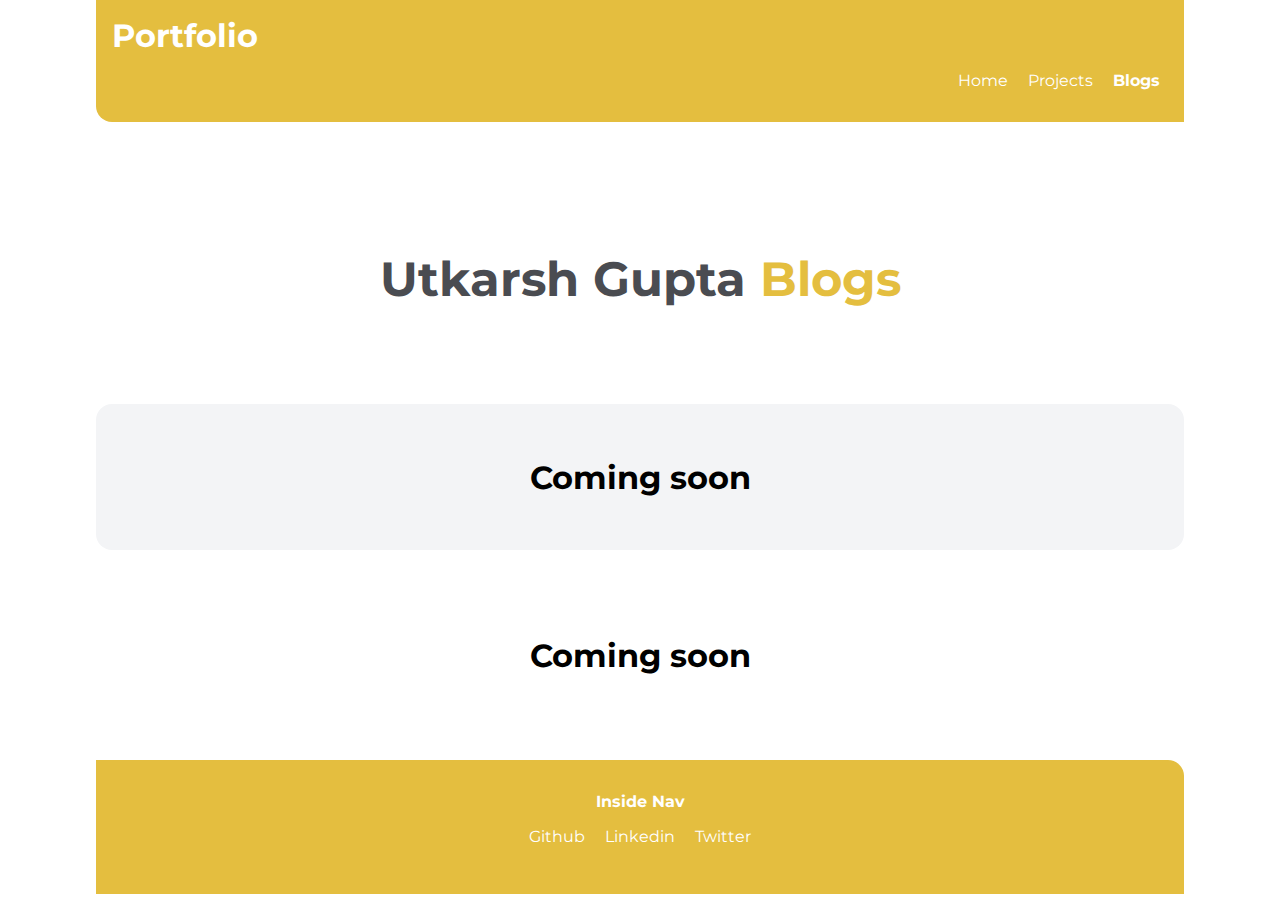
==== blogs.html @ 8068a1b3 "edited" ====
<!DOCTYPE html>
<html lang="en">

<head>
    <meta charset="UTF-8">
    <meta http-equiv="X-UA-Compatible" content="IE=edge">
    <meta name="viewport" content="width=device-width, initial-scale=1.0">
    <title>Blogs</title>
    <link rel="stylesheet" href="style.css">
</head>

<body>
    <nav class="nav">
        <div class="heading">Portfolio</div>
        <ul class="listalign">
            <li class="list-inline">
                <a class="pills" href="/">Home</a>
            </li>
            <li class="list-inline">
                <a class="pills" href="/projects.html">Projects</a>
            </li>
            <li class="list-inline">
                <a class="pills pills-active" href="/blogs.html">Blogs</a>
            </li>
        </ul>
    </nav>
    <header class="hero">
        <h1 class="hero-heading">Utkarsh Gupta <span style="color: #e4be3f;">Blogs</span> </h1>
    </header>
    <ul class="list-nonbullets">
        <li>
            <section class="section ow">
                <h1>Coming soon</h1>
                <p></p>
                <!-- <a class="link link-primary" href="https://notesyourtask.netlify.app/">Live Project</a>
                <a class="link link-secondary" href="https://github.com/Utkarsh2902/ToDo-angular-Pro">View Source</a> -->
            </section>
        </li>
        <li>
            <section class="section">
                <h1>Coming soon</h1>
                <p></p>
                <!-- <a class="link link-primary" href="https://pascalplusminus.netlify.app/">Live Project</a>
                <a class="link link-secondary" href="https://github.com/Utkarsh2902/Pascal">View Source</a> -->
            </section>
        </li>
    </ul>
    <footer class="foot">
        <div class="foothead">Inside Nav</div>
        <ul class="listalign">
            <li class="list-inline">
                <a href="https://github.com/Utkarsh2902">Github</a>
            </li>
            <li class="list-inline">
                <a href="https://www.linkedin.com/in/utkarsh-gupta-478903221/">Linkedin</a>
            </li>
            <li class="list-inline">
                <a href="https://twitter.com/Utkarsh14077988?t=SP1cT3AggvPBNW5cppmpGw&s=09">Twitter</a>
            </li>
        </ul>
    </footer>

</body>

</html>
---- style.css ----
@import url("https://fonts.googleapis.com/css2?family=Montserrat:wght@400;700&display=swap");

:root {
   --primary-color: #e4be3f;
   --off-white: #f3f4f6;
   --dark-gray: #4a4c51;
}

body {
   font-family: "Montserrat", sans-serif;
   margin: 0px auto;
   max-width: 85%;
   width: 100%;

}

.container {
   padding: 0rem 1rem;
}

.container-center {
   max-width: 900px;
   width: 100%;
   margin: auto;
}

.link {
   box-sizing: border-box;
   text-decoration: none;
   padding: 0.5rem 1rem;
}

.link-primary {

   max-width: 140px;
   padding: 0.6rem 1.2rem;
   color: #fff;
   margin: 1rem auto;
   border-radius: 2rem;
   background-color: var(--primary-color);
}

.link-secondary {
   max-width: 140px;
   margin: 1rem;
   padding: 0.6rem 1.2rem;
   border-radius: 2rem;
   border: 1px solid #e4be3f
}

.list-nonbullets {
   list-style: none;
   padding-inline-start: 0px;
}

.list-inline {
   display: inline;
   padding: 0rem 0.5rem;
}

.nav {
   background-color: var(--primary-color);
   padding: 1rem;
   border-bottom-left-radius: 1rem;
}

.nav .heading {
   color: white;
   font-size: 2rem;
   font-weight: bold;
}

.nav .listalign {
   text-align: right;
}

.nav .pills {
   color: white;
}

.nav a {
   text-decoration: none;
}

.pills-active {
   font-weight: bold;
}

.hero {
   padding: 2rem;
   padding-top: 5rem;
}

.hero .image {
   max-width: 80%;
   width: 550px;
   display: block;
   margin: auto;
}

.hero .hero-heading {
   font-weight: bold;
   text-align: center;
   font-size: xxx-large;
   color: var(--dark-gray);
   padding-top: 1rem;
}

.section {
   padding: 2rem;
   margin: 2rem 0;
   border-radius: 1rem;
   text-align: center;
}

.section h1 {
   text-align: center;

}

.section p {
   text-align: center;
}

.ow {
   background-color: var(--off-white);
}

.foot {
   background-color: var(--primary-color);
   padding: 2rem 1rem;
   text-align: center;
   color: white;
   border-top-right-radius: 1rem;
}

.foothead {
   color: white;
   font-weight: bold;
   text-align: center;
}

.foot .listalign {
   text-align: center;
   padding-inline-start: 0px;
   color: white;
}

.foot a {
   text-align: center;
   padding-inline-start: 0px;
   color: white;
   text-decoration: none;
}

.list-inline a {
   text-decoration: none;
}
@media (max-width: 900px){
   body {
      max-width: 95%;
      width: 100%;
    }
  
   /* .list-inline a {
      display: inline;
   } */
}
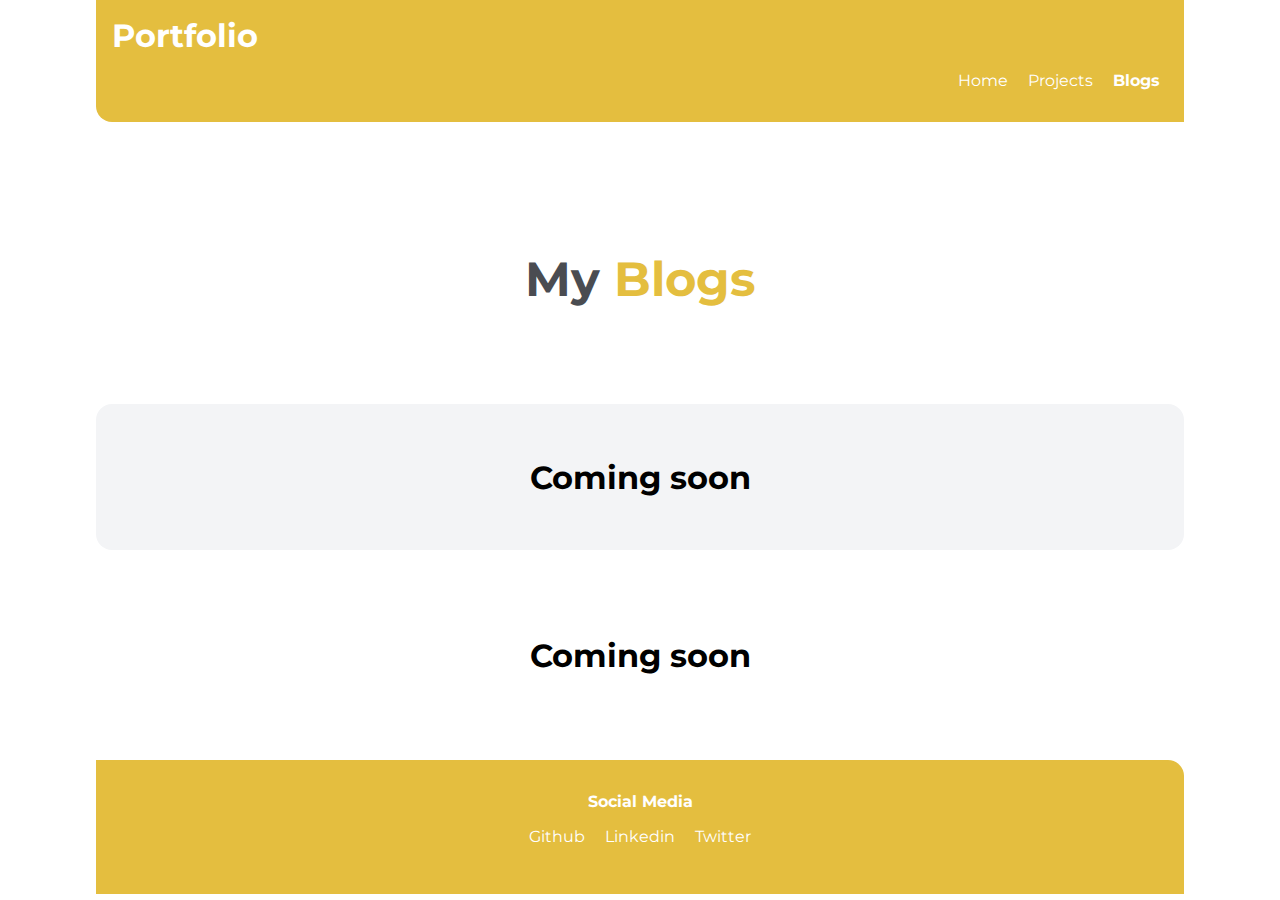
==== commit b0329bc6: "refactor things" ====
--- a/blogs.html
+++ b/blogs.html
@@ -25,7 +25,7 @@
         </ul>
     </nav>
     <header class="hero">
-        <h1 class="hero-heading">Utkarsh Gupta <span style="color: #e4be3f;">Blogs</span> </h1>
+        <h1 class="hero-heading">My <span style="color: #e4be3f;">Blogs</span> </h1>
     </header>
     <ul class="list-nonbullets">
         <li>
@@ -46,7 +46,7 @@
         </li>
     </ul>
     <footer class="foot">
-        <div class="foothead">Inside Nav</div>
+        <div class="foothead">Social Media</div>
         <ul class="listalign">
             <li class="list-inline">
                 <a href="https://github.com/Utkarsh2902">Github</a>
--- a/style.css
+++ b/style.css
@@ -134,7 +134,7 @@
    border-top-right-radius: 1rem;
 }
 
-.foothead {
+.foot .foothead {
    color: white;
    font-weight: bold;
    text-align: center;
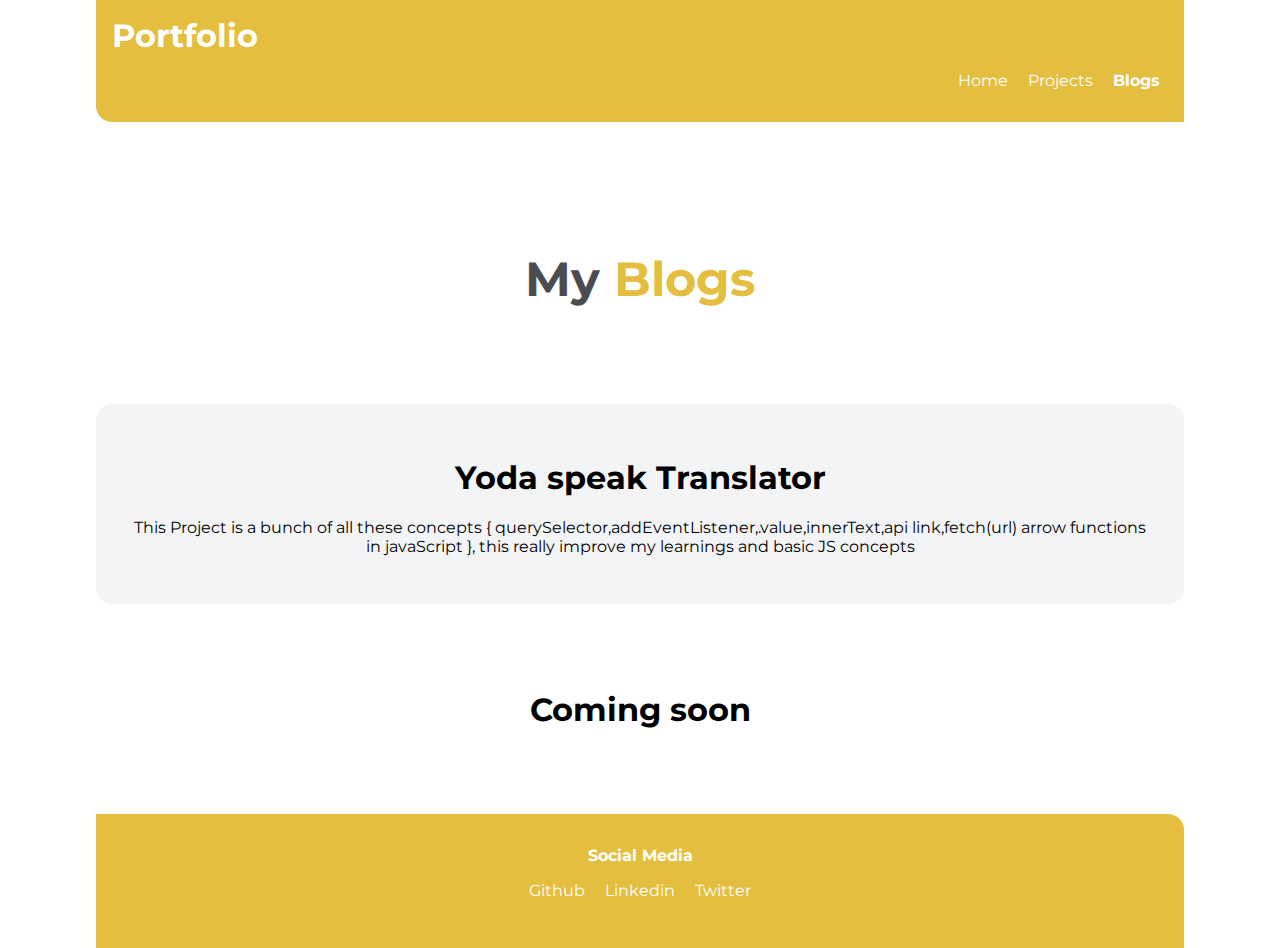
==== commit a17827a7: "refactor" ====
--- a/blogs.html
+++ b/blogs.html
@@ -30,8 +30,10 @@
     <ul class="list-nonbullets">
         <li>
             <section class="section ow">
-                <h1>Coming soon</h1>
-                <p></p>
+                <h1>Yoda speak Translator</h1>
+                <p> This Project is a bunch of all these concepts { querySelector,addEventListener,.value,innerText,api
+                    link,fetch(url) arrow functions in javaScript }, this really improve my learnings and basic JS concepts
+                </p>
                 <!-- <a class="link link-primary" href="https://notesyourtask.netlify.app/">Live Project</a>
                 <a class="link link-secondary" href="https://github.com/Utkarsh2902/ToDo-angular-Pro">View Source</a> -->
             </section>
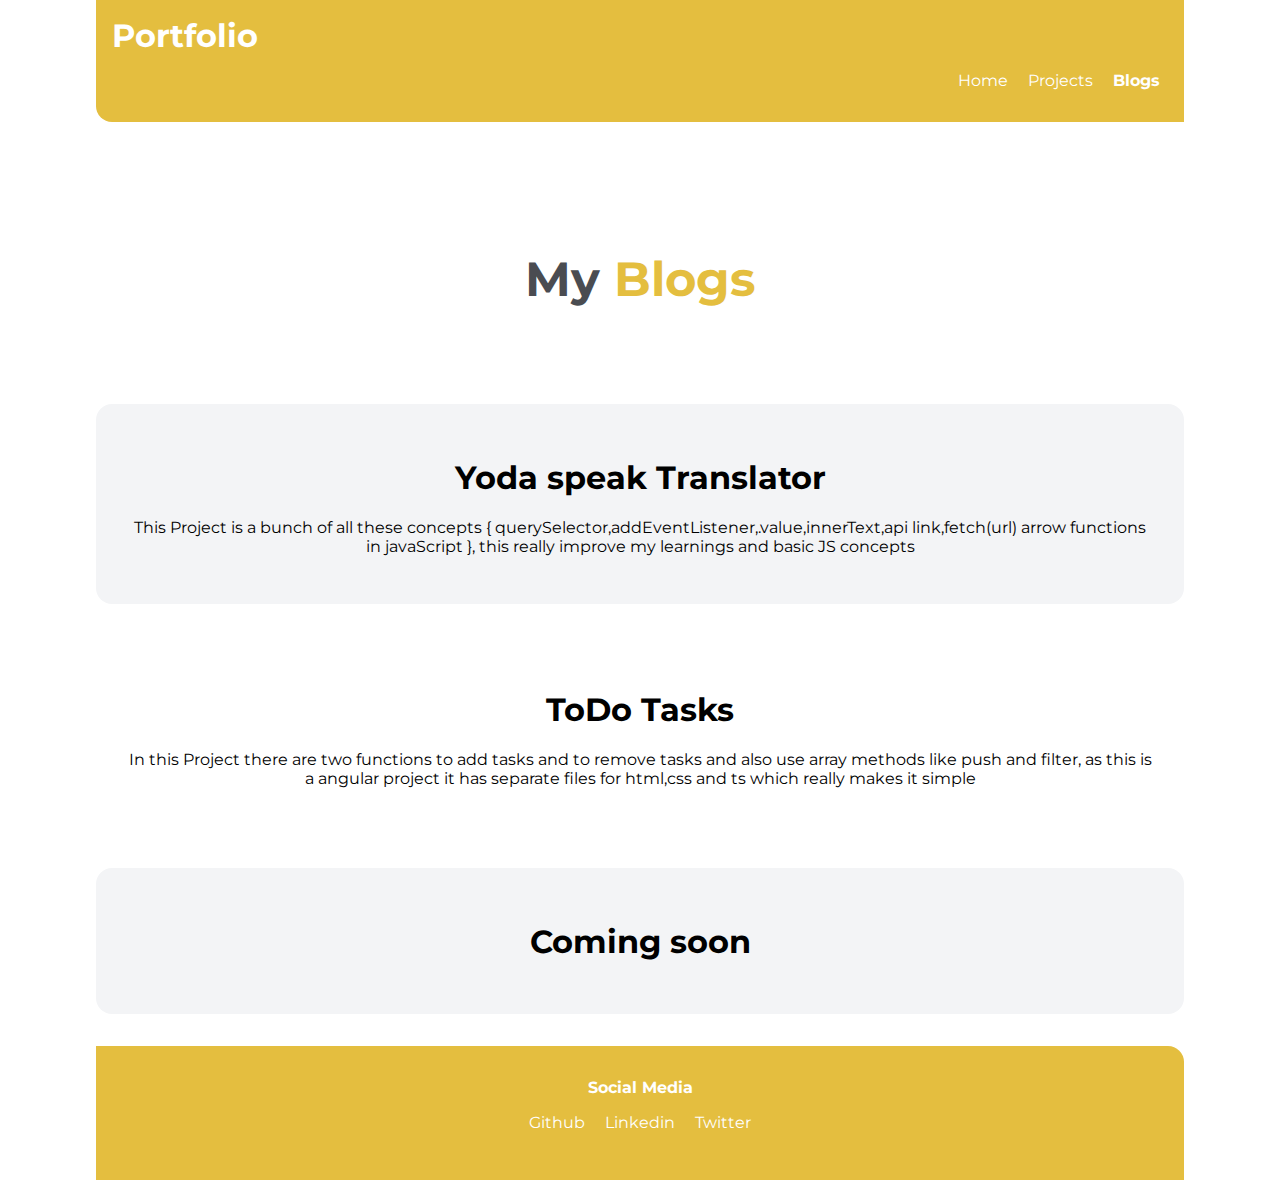
==== commit 2346bdc5: "add new blog" ====
--- a/blogs.html
+++ b/blogs.html
@@ -32,7 +32,8 @@
             <section class="section ow">
                 <h1>Yoda speak Translator</h1>
                 <p> This Project is a bunch of all these concepts { querySelector,addEventListener,.value,innerText,api
-                    link,fetch(url) arrow functions in javaScript }, this really improve my learnings and basic JS concepts
+                    link,fetch(url) arrow functions in javaScript }, this really improve my learnings and basic JS
+                    concepts
                 </p>
                 <!-- <a class="link link-primary" href="https://notesyourtask.netlify.app/">Live Project</a>
                 <a class="link link-secondary" href="https://github.com/Utkarsh2902/ToDo-angular-Pro">View Source</a> -->
@@ -40,6 +41,18 @@
         </li>
         <li>
             <section class="section">
+                <h1>ToDo Tasks</h1>
+                <p>
+                    In this Project there are two functions to add tasks and to remove tasks and also use array methods
+                    like push and filter, as this is a angular project it has separate files for html,css and ts which
+                    really makes it simple
+                </p>
+                <!-- <a class="link link-primary" href="https://pascalplusminus.netlify.app/">Live Project</a>
+                <a class="link link-secondary" href="https://github.com/Utkarsh2902/Pascal">View Source</a> -->
+            </section>
+        </li>
+        <li>
+            <section class="section ow">
                 <h1>Coming soon</h1>
                 <p></p>
                 <!-- <a class="link link-primary" href="https://pascalplusminus.netlify.app/">Live Project</a>
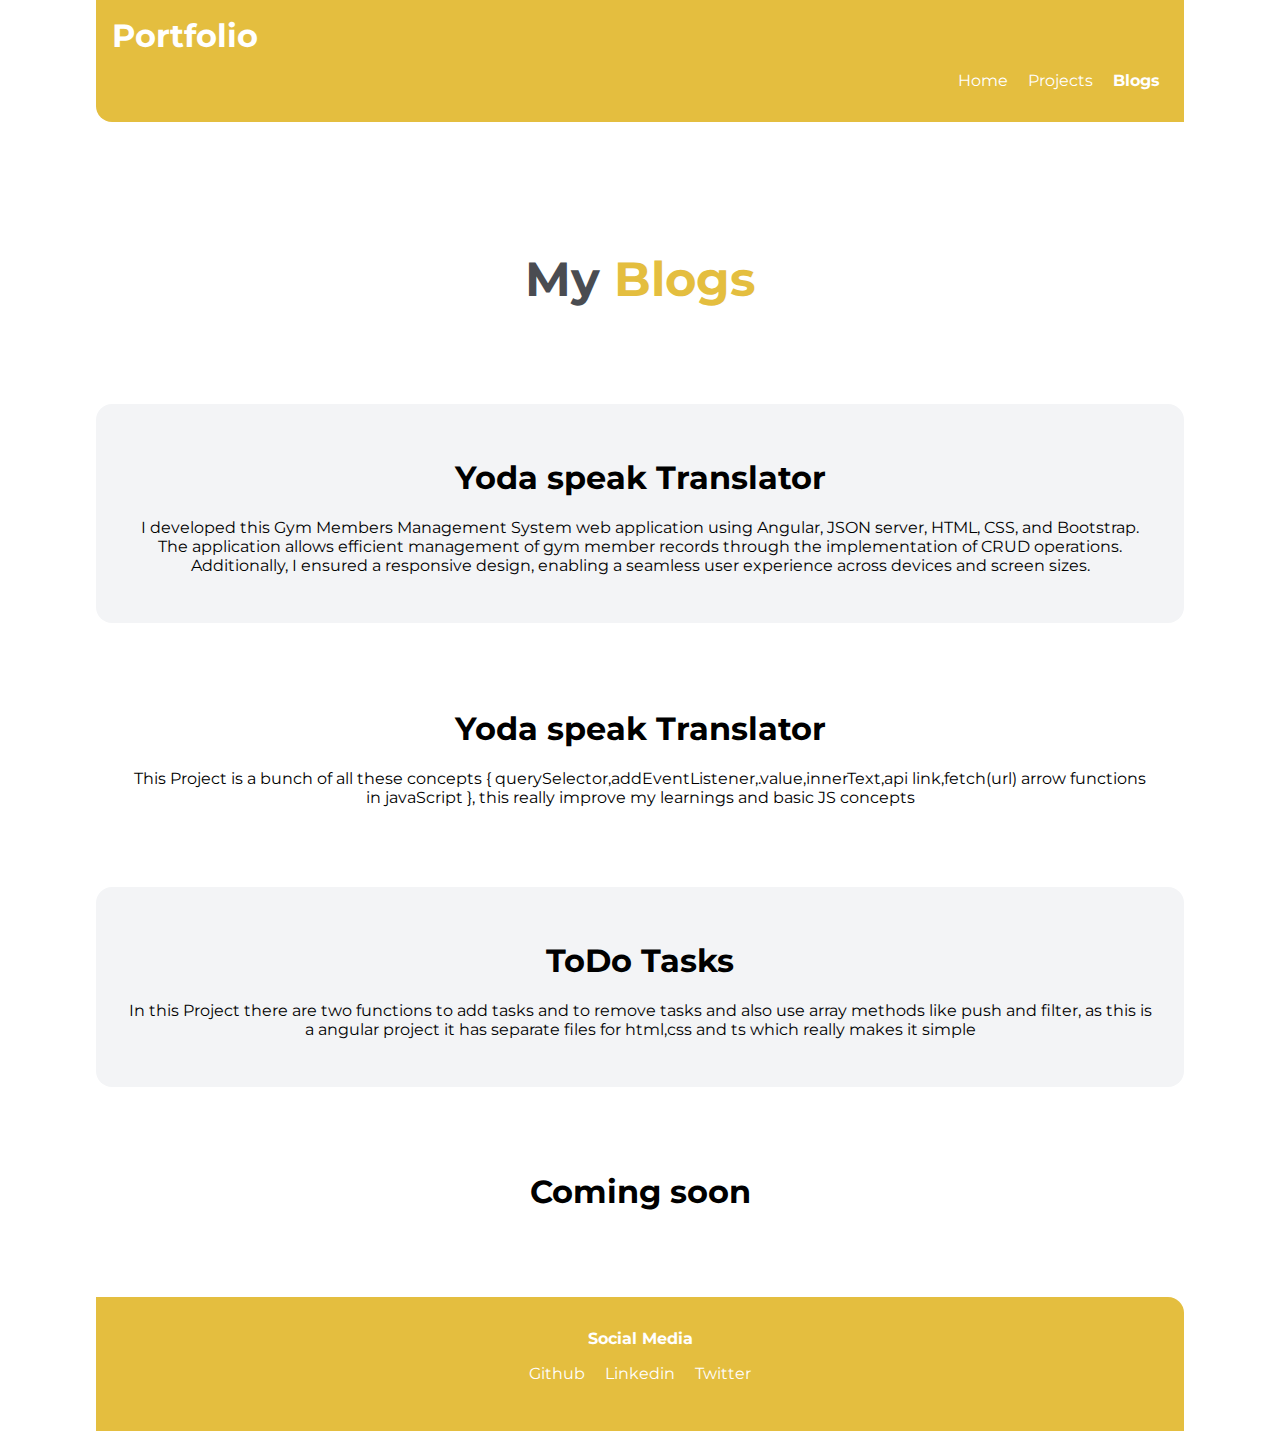
==== commit c0eefdc0: "Added GMMS and blog" ====
--- a/blogs.html
+++ b/blogs.html
@@ -29,7 +29,22 @@
     </header>
     <ul class="list-nonbullets">
         <li>
+            
             <section class="section ow">
+                <h1>Yoda speak Translator</h1>
+                <p> I developed this Gym Members Management System web application using Angular,
+                    JSON server, HTML, CSS, and Bootstrap. The application allows efficient
+                    management of gym member records through the implementation of CRUD
+                    operations. Additionally, I ensured a responsive design, enabling a seamless user
+                    experience across devices and screen sizes.
+                </p>
+                <!-- <a class="link link-primary" href="https://notesyourtask.netlify.app/">Live Project</a>
+                <a class="link link-secondary" href="https://github.com/Utkarsh2902/ToDo-angular-Pro">View Source</a> -->
+            </section>
+        </li>
+        <li>
+
+            <section class="section">
                 <h1>Yoda speak Translator</h1>
                 <p> This Project is a bunch of all these concepts { querySelector,addEventListener,.value,innerText,api
                     link,fetch(url) arrow functions in javaScript }, this really improve my learnings and basic JS
@@ -40,7 +55,7 @@
             </section>
         </li>
         <li>
-            <section class="section">
+            <section class="section ow">
                 <h1>ToDo Tasks</h1>
                 <p>
                     In this Project there are two functions to add tasks and to remove tasks and also use array methods
@@ -52,7 +67,7 @@
             </section>
         </li>
         <li>
-            <section class="section ow">
+            <section class="section ">
                 <h1>Coming soon</h1>
                 <p></p>
                 <!-- <a class="link link-primary" href="https://pascalplusminus.netlify.app/">Live Project</a>
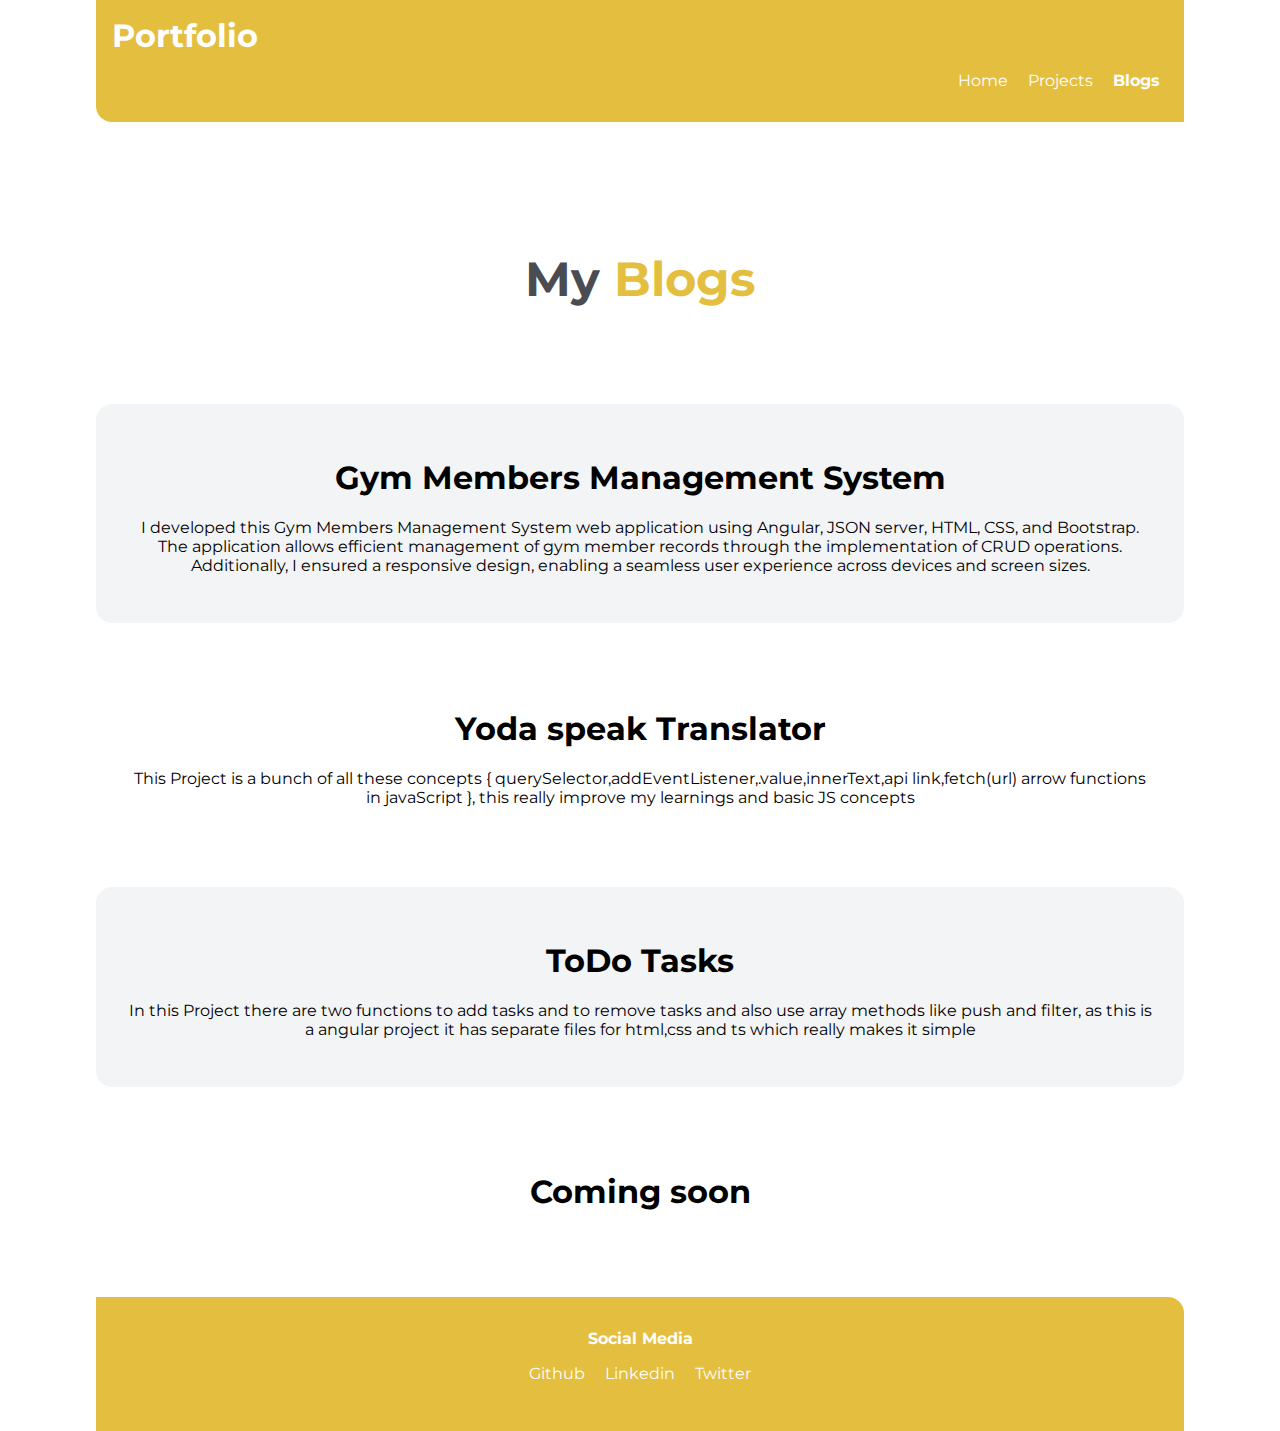
==== commit 706cbe7e: "Added Blog member" ====
--- a/blogs.html
+++ b/blogs.html
@@ -31,7 +31,7 @@
         <li>
             
             <section class="section ow">
-                <h1>Yoda speak Translator</h1>
+                <h1>Gym Members Management System</h1>
                 <p> I developed this Gym Members Management System web application using Angular,
                     JSON server, HTML, CSS, and Bootstrap. The application allows efficient
                     management of gym member records through the implementation of CRUD
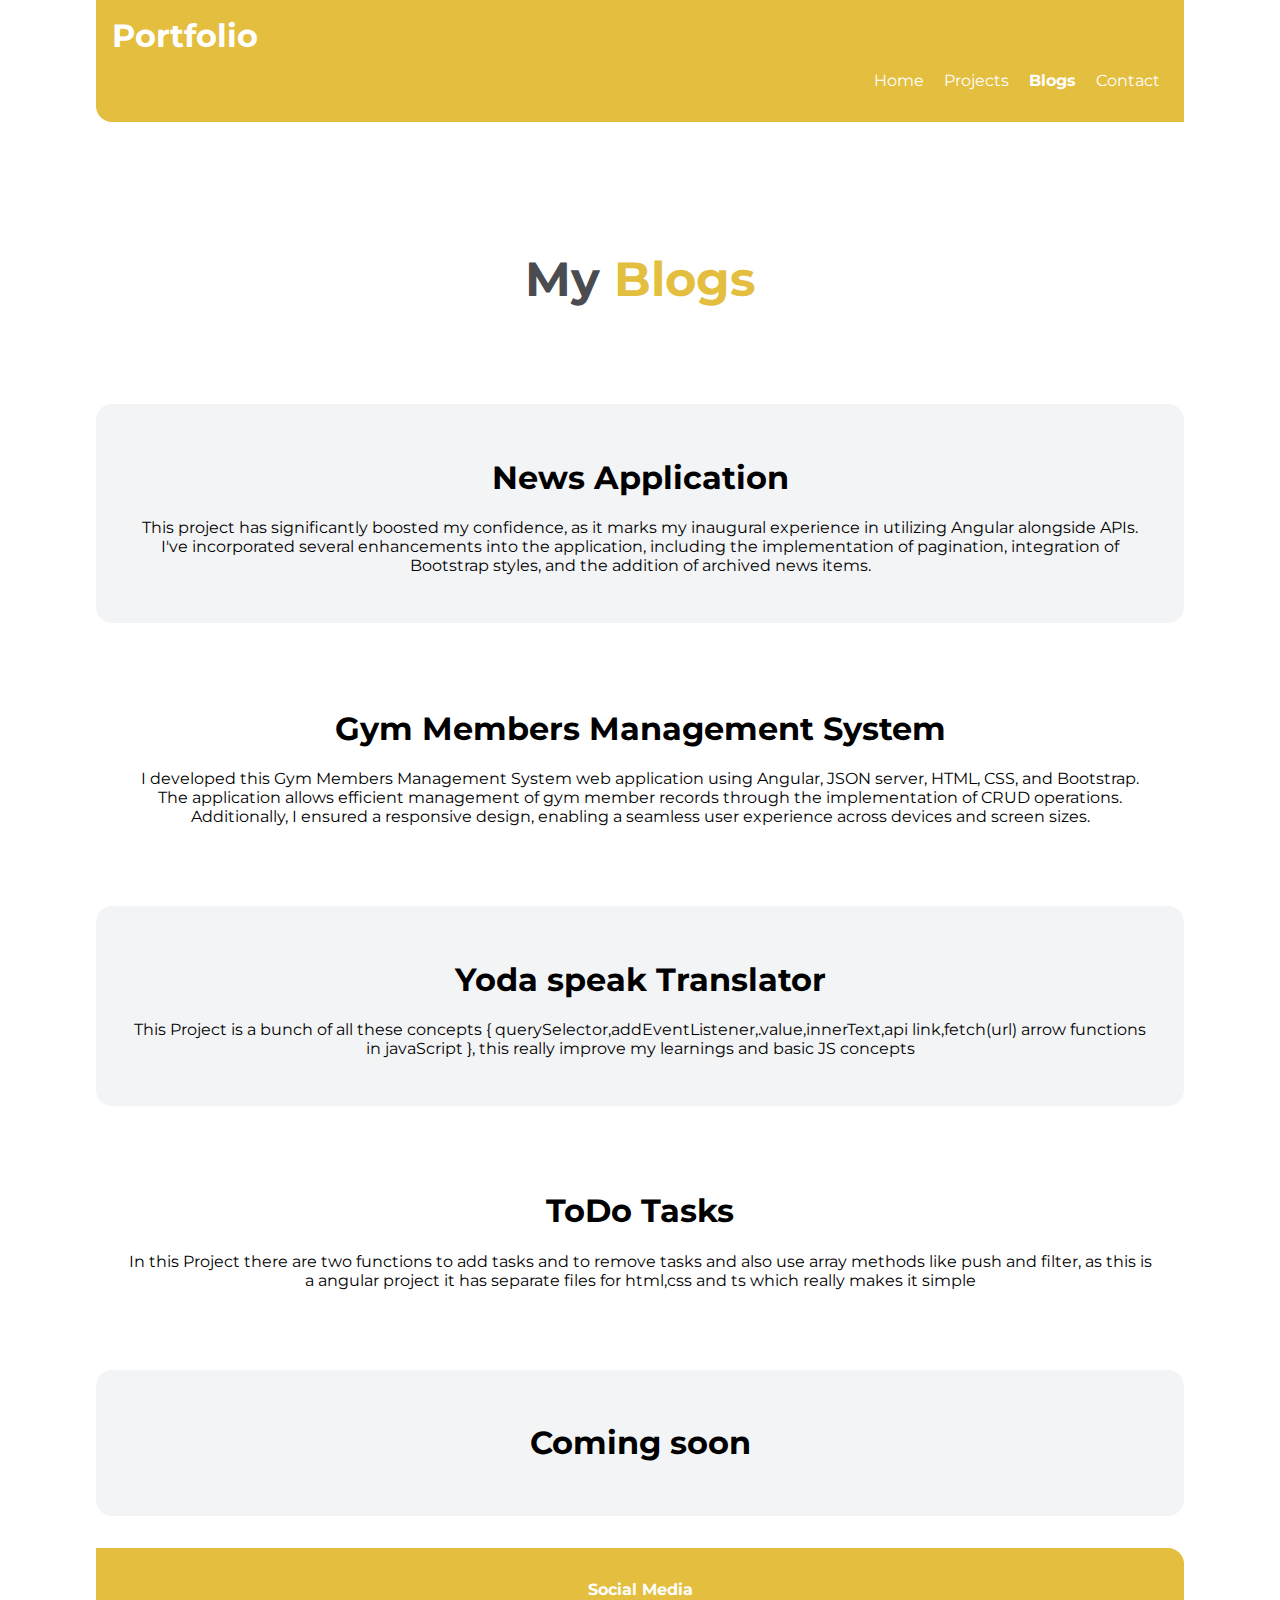
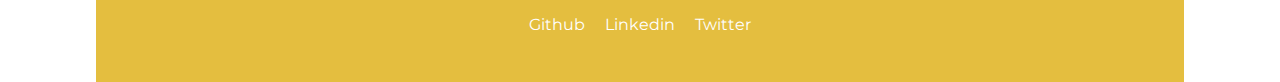
==== commit 57a3cc6b: "Added new Projects and blogs" ====
--- a/blogs.html
+++ b/blogs.html
@@ -22,6 +22,9 @@
             <li class="list-inline">
                 <a class="pills pills-active" href="/blogs.html">Blogs</a>
             </li>
+            <li class="list-inline">
+                <a class="pills" href="/contact.html">Contact</a>
+            </li>
         </ul>
     </nav>
     <header class="hero">
@@ -29,8 +32,21 @@
     </header>
     <ul class="list-nonbullets">
         <li>
-            
+
             <section class="section ow">
+                <h1>News Application</h1>
+                <p> This project has significantly boosted my confidence, as it marks my inaugural experience in
+                    utilizing Angular alongside APIs. I've incorporated several enhancements into the application,
+                    including the implementation of pagination, integration of Bootstrap styles, and the addition of
+                    archived news items.
+                </p>
+                <!-- <a class="link link-primary" href="https://notesyourtask.netlify.app/">Live Project</a>
+                <a class="link link-secondary" href="https://github.com/Utkarsh2902/ToDo-angular-Pro">View Source</a> -->
+            </section>
+        </li>
+        <li>
+
+            <section class="section ">
                 <h1>Gym Members Management System</h1>
                 <p> I developed this Gym Members Management System web application using Angular,
                     JSON server, HTML, CSS, and Bootstrap. The application allows efficient
@@ -44,7 +60,7 @@
         </li>
         <li>
 
-            <section class="section">
+            <section class="section ow">
                 <h1>Yoda speak Translator</h1>
                 <p> This Project is a bunch of all these concepts { querySelector,addEventListener,.value,innerText,api
                     link,fetch(url) arrow functions in javaScript }, this really improve my learnings and basic JS
@@ -55,7 +71,7 @@
             </section>
         </li>
         <li>
-            <section class="section ow">
+            <section class="section ">
                 <h1>ToDo Tasks</h1>
                 <p>
                     In this Project there are two functions to add tasks and to remove tasks and also use array methods
@@ -67,7 +83,7 @@
             </section>
         </li>
         <li>
-            <section class="section ">
+            <section class="section ow">
                 <h1>Coming soon</h1>
                 <p></p>
                 <!-- <a class="link link-primary" href="https://pascalplusminus.netlify.app/">Live Project</a>
--- a/style.css
+++ b/style.css
@@ -165,4 +165,139 @@
    /* .list-inline a {
       display: inline;
    } */
+}
+
+
+
+/* Contact Form */
+@import url(https://fonts.googleapis.com/css?family=Roboto:400,300,600,400italic);
+/* * {
+  margin: 0;
+  padding: 0;
+  box-sizing: border-box;
+  -webkit-box-sizing: border-box;
+  -moz-box-sizing: border-box;
+  -webkit-font-smoothing: antialiased;
+  -moz-font-smoothing: antialiased;
+  -o-font-smoothing: antialiased;
+  font-smoothing: antialiased;
+  text-rendering: optimizeLegibility;
+} */
+
+.concontainer {
+  max-width: 400px;
+  width: 100%;
+  margin: 0 auto;
+  position: relative;
+}
+
+#contact input[type="text"],
+#contact input[type="email"],
+#contact input[type="tel"],
+#contact input[type="url"],
+#contact textarea,
+#contact button[type="submit"] {
+  font: 400 12px/16px "Roboto", Helvetica, Arial, sans-serif;
+}
+
+#contact {
+  background: #F9F9F9;
+  padding: 15px 43px 1px 22px;
+    margin: 0px 0px 60px 0px;
+  box-shadow: 0 0 20px 0 rgba(0, 0, 0, 0.2), 0 5px 5px 0 rgba(0, 0, 0, 0.24);
+}
+
+#contact h3 {
+  display: block;
+  font-size: 30px;
+  font-weight: 300;
+  margin-bottom: 10px;
+}
+
+#contact h4 {
+  margin: 5px 0 15px;
+  display: block;
+  font-size: 13px;
+  font-weight: 400;
+}
+
+fieldset {
+  border: medium none !important;
+  margin: 0 0 10px;
+  min-width: 100%;
+  padding: 0;
+  width: 100%;
+}
+
+#contact input[type="text"],
+#contact input[type="email"],
+#contact input[type="tel"],
+#contact input[type="url"],
+#contact textarea {
+  width: 100%;
+  border: 1px solid #ccc;
+  background: #FFF;
+  margin: 0 0 5px;
+  padding: 10px;
+}
+
+#contact input[type="text"]:hover,
+#contact input[type="email"]:hover,
+#contact input[type="tel"]:hover,
+#contact input[type="url"]:hover,
+#contact textarea:hover {
+  -webkit-transition: border-color 0.3s ease-in-out;
+  -moz-transition: border-color 0.3s ease-in-out;
+  transition: border-color 0.3s ease-in-out;
+  border: 1px solid #aaa;
+}
+
+#contact textarea {
+  height: 100px;
+  max-width: 100%;
+  resize: none;
+}
+
+#contact button[type="submit"] {
+  cursor: pointer;
+  width: 100%;
+  border: none;
+  background: #4CAF50;
+  color: #FFF;
+  padding: 10px;
+  font-size: 15px;
+  margin: 0px 0 0px 9px;
+}
+ 
+/* #contact button[type="submit"]:hover {
+   background: #43A047; 
+  -webkit-transition: background 0.3s ease-in-out;
+  -moz-transition: background 0.3s ease-in-out;
+  transition: background-color 0.3s ease-in-out;
+}  */
+
+#contact button[type="submit"]:active {
+  box-shadow: inset 0 1px 3px rgba(0, 0, 0, 0.5);
+}
+
+#contact input:focus,
+#contact textarea:focus {
+  outline: 0;
+  border: 1px solid #aaa;
+}
+
+::-webkit-input-placeholder {
+  color: #888;
+}
+
+:-moz-placeholder {
+  color: #888;
+}
+
+::-moz-placeholder {
+  color: #888;
+}
+
+:-ms-input-placeholder {
+  color: #888;
 }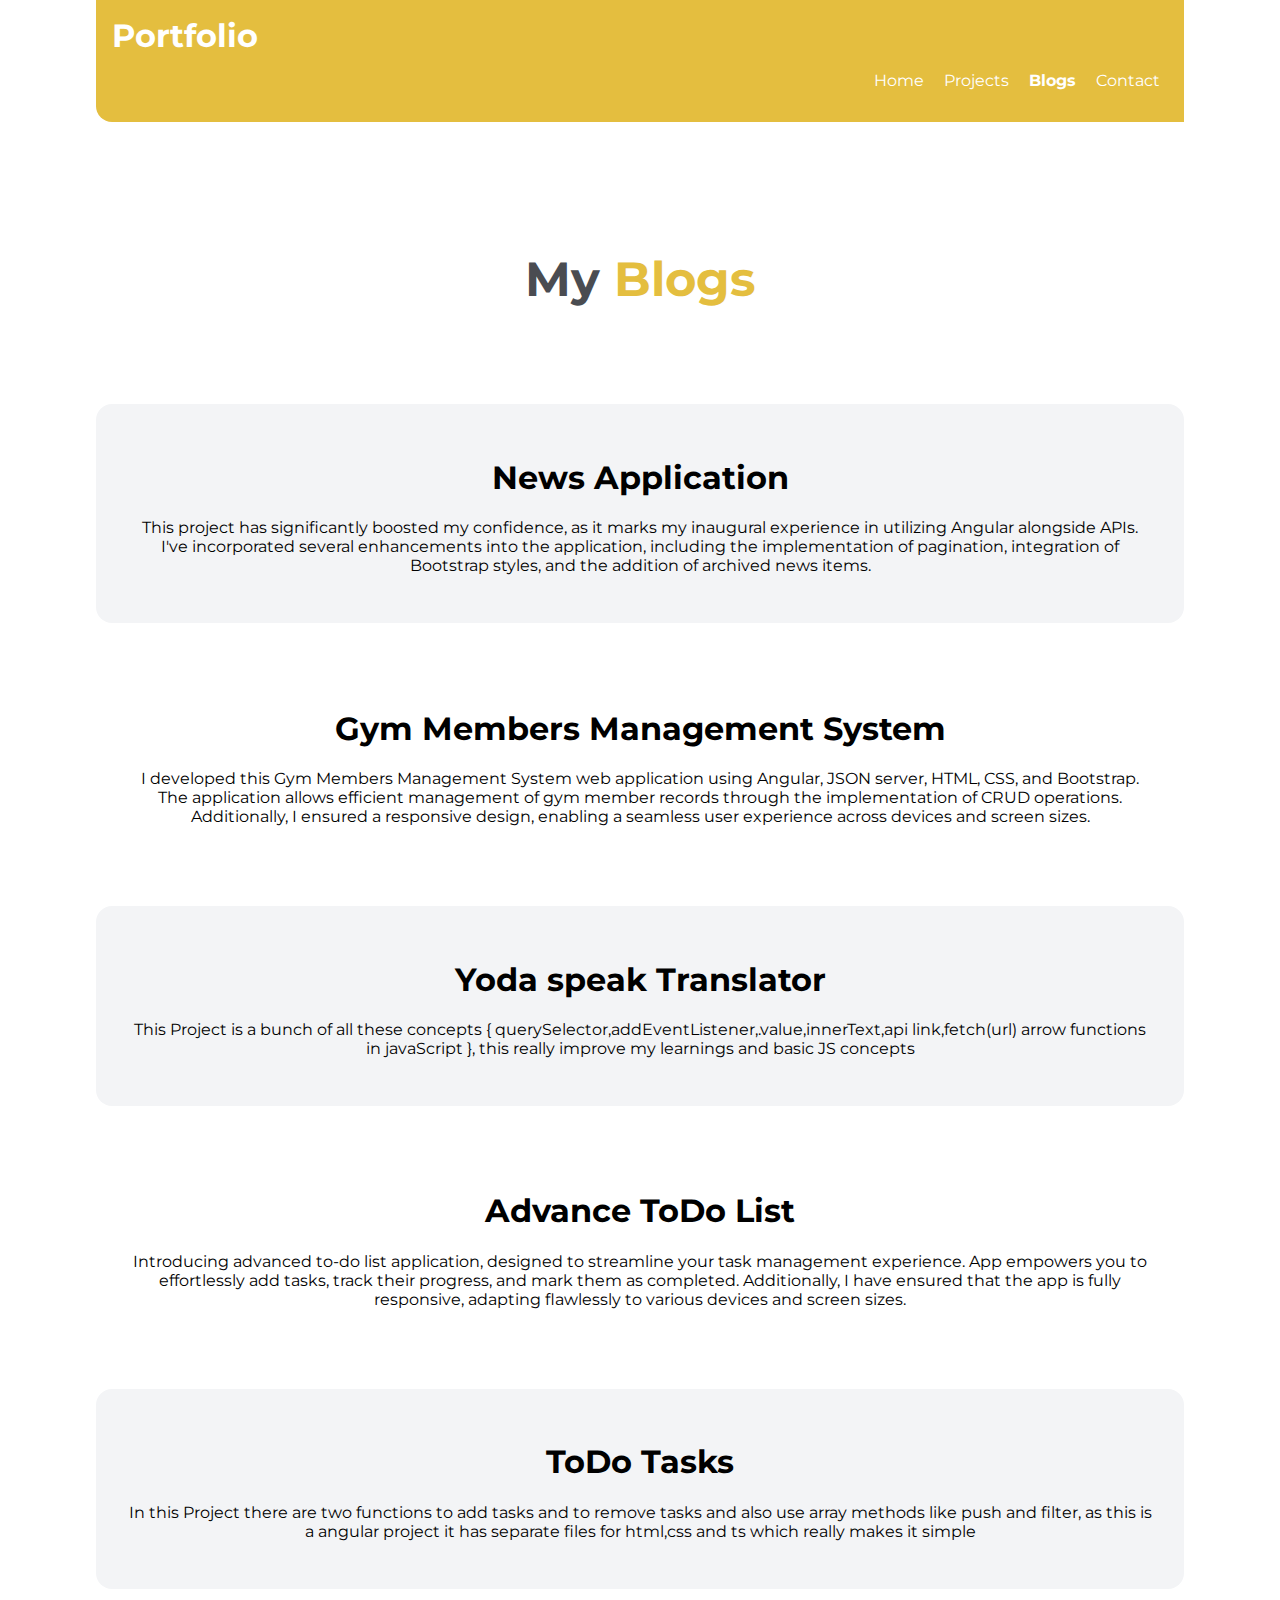
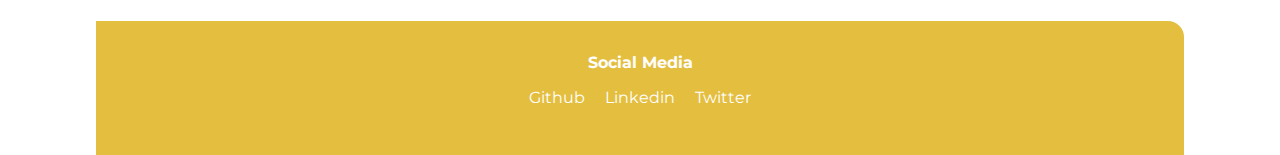
==== commit d12188c7: "Added advancetodo and blog" ====
--- a/blogs.html
+++ b/blogs.html
@@ -72,11 +72,12 @@
         </li>
         <li>
             <section class="section ">
-                <h1>ToDo Tasks</h1>
+                <h1>Advance ToDo List</h1>
                 <p>
-                    In this Project there are two functions to add tasks and to remove tasks and also use array methods
-                    like push and filter, as this is a angular project it has separate files for html,css and ts which
-                    really makes it simple
+                    Introducing advanced to-do list application, designed to streamline your task management experience.
+                    App empowers you to effortlessly add tasks, track their progress, and mark them as completed.
+                    Additionally, I have ensured that the app is fully responsive, adapting flawlessly to various
+                    devices and screen sizes.
                 </p>
                 <!-- <a class="link link-primary" href="https://pascalplusminus.netlify.app/">Live Project</a>
                 <a class="link link-secondary" href="https://github.com/Utkarsh2902/Pascal">View Source</a> -->
@@ -84,8 +85,12 @@
         </li>
         <li>
             <section class="section ow">
-                <h1>Coming soon</h1>
-                <p></p>
+                <h1>ToDo Tasks</h1>
+                <p>
+                    In this Project there are two functions to add tasks and to remove tasks and also use array methods
+                    like push and filter, as this is a angular project it has separate files for html,css and ts which
+                    really makes it simple
+                </p>
                 <!-- <a class="link link-primary" href="https://pascalplusminus.netlify.app/">Live Project</a>
                 <a class="link link-secondary" href="https://github.com/Utkarsh2902/Pascal">View Source</a> -->
             </section>
